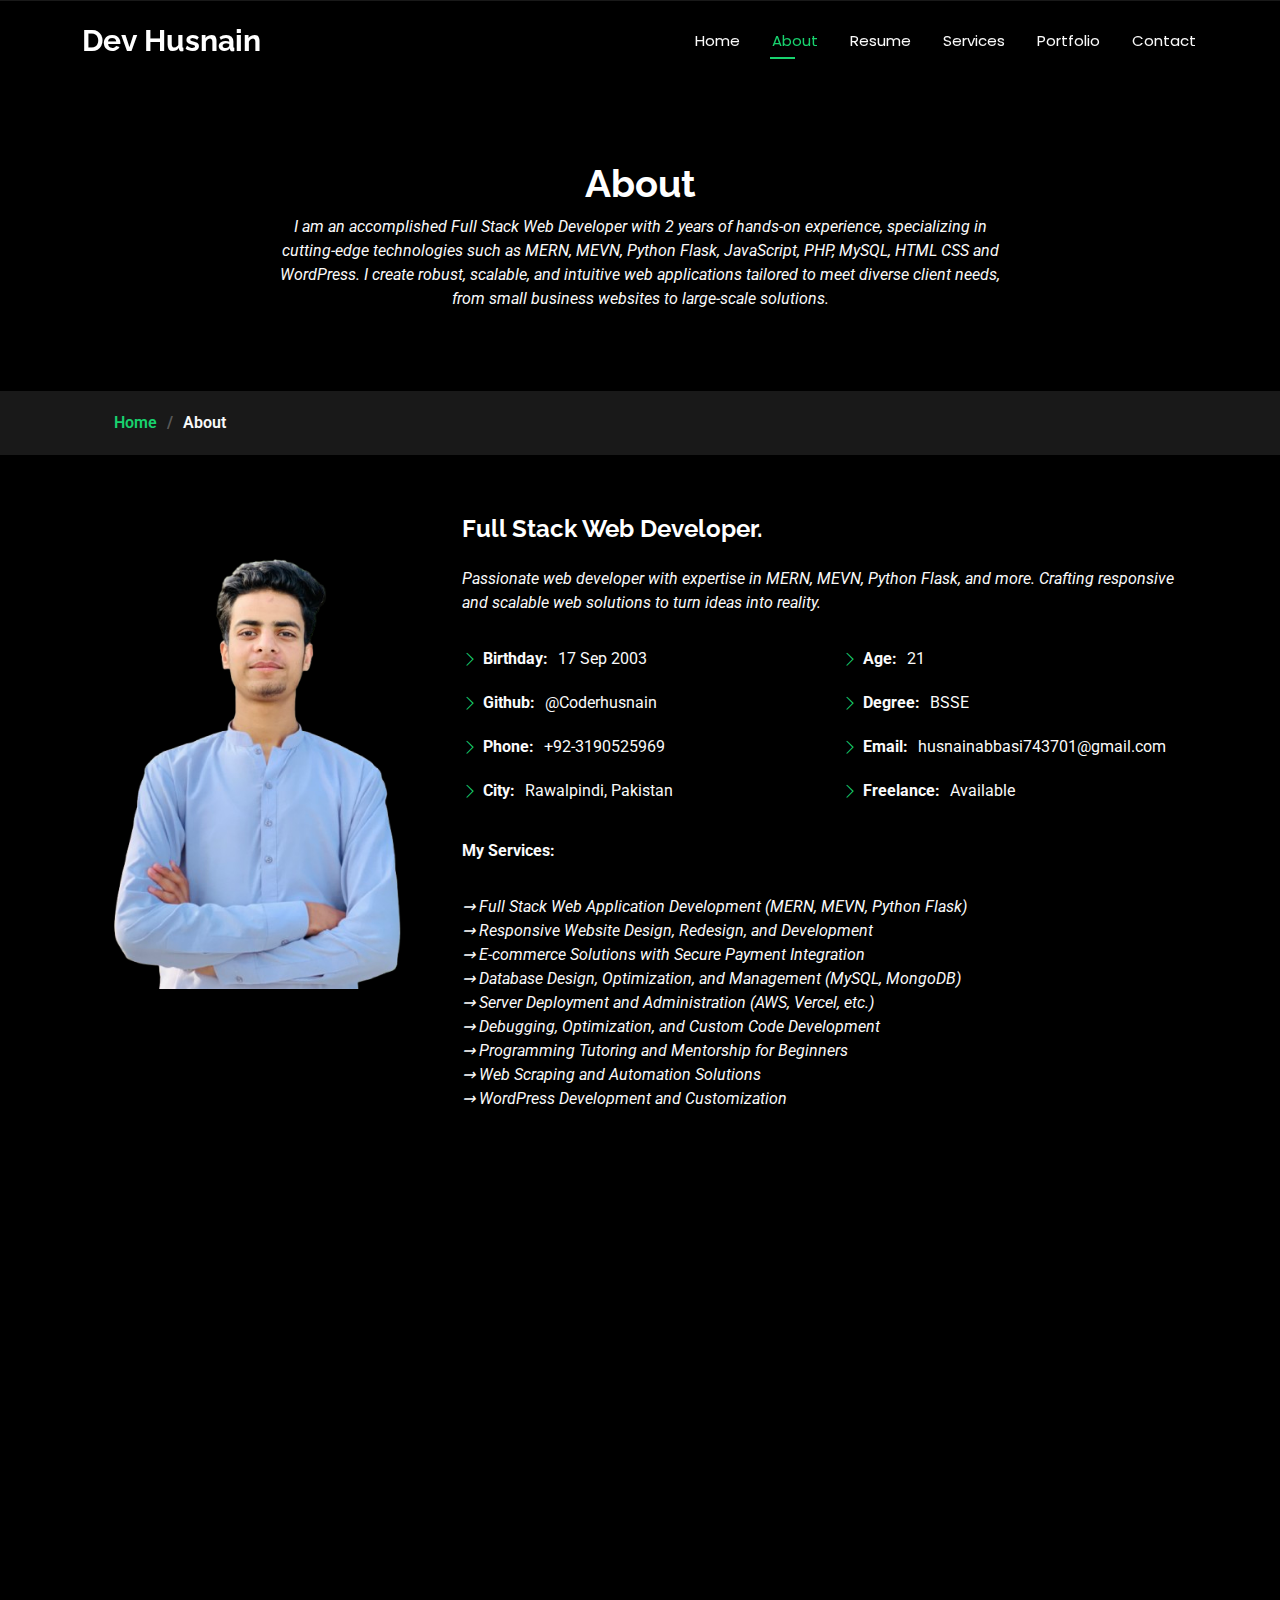
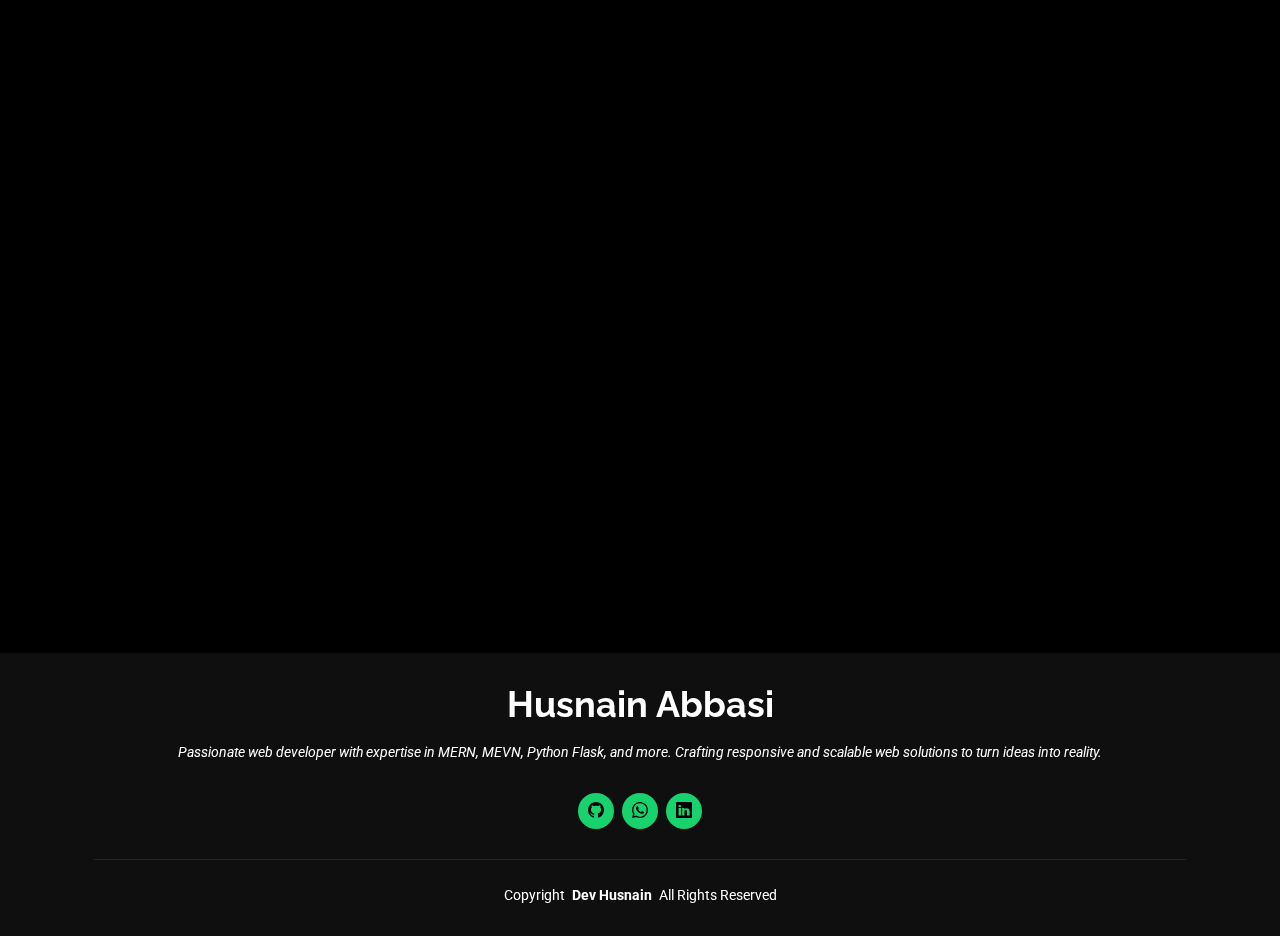
==== about.html @ f1a8fc75 "site updated" ====
<!DOCTYPE html>
<html lang="en">

  <head>
    <meta charset="utf-8">
    <meta content="width=device-width, initial-scale=1.0" name="viewport">
    <title>About | Dev Husnain | Full Stack Web Developer</title>
    <meta name="description" content>
    <meta name="keywords" content>

    <!-- Favicons -->
    <link href="assets/img/icon.png" rel="icon">
    <link href="assets/img/h.png" rel="apple-touch-icon">

    <!-- Fonts -->
    <link href="https://fonts.googleapis.com" rel="preconnect">
    <link href="https://fonts.gstatic.com" rel="preconnect" crossorigin>
    <link
      href="https://fonts.googleapis.com/css2?family=Roboto:ital,wght@0,100;0,300;0,400;0,500;0,700;0,900;1,100;1,300;1,400;1,500;1,700;1,900&family=Poppins:ital,wght@0,100;0,200;0,300;0,400;0,500;0,600;0,700;0,800;0,900;1,100;1,200;1,300;1,400;1,500;1,600;1,700;1,800;1,900&family=Raleway:ital,wght@0,100;0,200;0,300;0,400;0,500;0,600;0,700;0,800;0,900;1,100;1,200;1,300;1,400;1,500;1,600;1,700;1,800;1,900&display=swap"
      rel="stylesheet">

    <!-- Vendor CSS Files -->
    <link href="assets/vendor/bootstrap/css/bootstrap.min.css" rel="stylesheet">
    <link href="assets/vendor/bootstrap-icons/bootstrap-icons.css"
      rel="stylesheet">
    <link href="assets/vendor/aos/aos.css" rel="stylesheet">
    <link href="assets/vendor/swiper/swiper-bundle.min.css" rel="stylesheet">
    <link href="assets/vendor/glightbox/css/glightbox.min.css" rel="stylesheet">

    <!-- Main CSS File -->
    <link href="assets/css/main.css" rel="stylesheet">

    <!-- =======================================================
  * Template Name: Personal
  * Template URL: https://bootstrapmade.com/personal-free-resume-bootstrap-template/
  * Updated: Nov 04 2024 with Bootstrap v5.3.3
  * Author: BootstrapMade.com
  * License: https://bootstrapmade.com/license/
  ======================================================== -->
  </head>

  <body class="about-page">

    <header id="header" class="header d-flex align-items-center fixed-top">
      <div
        class="container-fluid container-xl position-relative d-flex align-items-center justify-content-between">

        <a href="index.html" class="logo d-flex align-items-center">
          <!-- Uncomment the line below if you also wish to use an image logo -->
          <!-- <img src="assets/img/logo.png" alt=""> -->
          <h1 class="sitename">Dev Husnain</h1>
        </a>

        <nav id="navmenu" class="navmenu">
          <ul>
            <li><a href="index.html">Home</a></li>
            <li><a href="about.html" class="active">About</a></li>
            <li><a href="resume.html">Resume</a></li>
            <li><a href="services.html">Services</a></li>
            <li><a href="portfolio.html">Portfolio</a></li>

            <li><a href="contact.html">Contact</a></li>
          </ul>
          <i class="mobile-nav-toggle d-xl-none bi bi-list"></i>
        </nav>

      </div>
    </header>

    <main class="main">

      <!-- Page Title -->
      <div class="page-title" data-aos="fade">
        <div class="heading">
          <div class="container">
            <div class="row d-flex justify-content-center text-center">
              <div class="col-lg-8">
                <h1>About</h1>
                <p class="mb-0" style="font-style: italic;">I am an accomplished
                  Full Stack Web Developer with 2 years of hands-on experience,
                  specializing in cutting-edge technologies such as MERN, MEVN,
                  Python Flask, JavaScript, PHP, MySQL, HTML CSS and WordPress.
                  I create robust, scalable, and intuitive web applications
                  tailored to meet diverse client needs, from small business
                  websites to large-scale solutions. </p>
              </div>
            </div>
          </div>
        </div>
        <nav class="breadcrumbs">
          <div class="container">
            <ol>
              <li><a href="index.html">Home</a></li>
              <li class="current">About</li>
            </ol>
          </div>
        </nav>
      </div><!-- End Page Title -->

      <!-- About Section -->
      <section id="about" class="about section">

        <div class="container" data-aos="fade-up" data-aos-delay="100">

          <div class="row gy-4 justify-content-center">
            <div class="col-lg-4">
              <img src="assets/img/h.png" class="img-fluid" alt>
            </div>
            <div class="col-lg-8 content">
              <h2>Full Stack Web Developer.</h2>
              <p class="fst-italic py-3">
                Passionate web developer with expertise in MERN, MEVN, Python
                Flask, and more. Crafting responsive and scalable web solutions
                to turn ideas into reality.

              </p>
              <div class="row">
                <div class="col-lg-6">
                  <ul>
                    <li><i class="bi bi-chevron-right"></i>
                      <strong>Birthday:</strong> <span>17 Sep 2003</span></li>
                    <li><i class="bi bi-chevron-right"></i>
                      <strong>Github:</strong> <span>@Coderhusnain</span></li>
                    <li><i class="bi bi-chevron-right"></i>
                      <strong>Phone:</strong> <span>+92-3190525969</span></li>
                    <li><i class="bi bi-chevron-right"></i>
                      <strong>City:</strong> <span>Rawalpindi,
                        Pakistan</span></li>
                  </ul>
                </div>
                <div class="col-lg-6">
                  <ul>
                    <li><i class="bi bi-chevron-right"></i>
                      <strong>Age:</strong> <span>21</span></li>
                    <li><i class="bi bi-chevron-right"></i>
                      <strong>Degree:</strong> <span>BSSE</span></li>
                    <li><i class="bi bi-chevron-right"></i>
                      <strong>Email:</strong>
                      <span>husnainabbasi743701@gmail.com</span></li>
                    <li><i class="bi bi-chevron-right"></i>
                      <strong>Freelance:</strong> <span>Available</span></li>
                  </ul>
                </div>
              </div>
              <p class="py-3">
                <b>My Services:</b><br>
                <p style="font-style: italic;">
                  &#8594 Full Stack Web Application Development (MERN, MEVN,
                  Python Flask)<br>
                  &#8594 Responsive Website Design, Redesign, and
                  Development<br>
                  &#8594 E-commerce Solutions with Secure Payment
                  Integration<br>
                  &#8594 Database Design, Optimization, and Management (MySQL,
                  MongoDB)<br>
                  &#8594 Server Deployment and Administration (AWS, Vercel,
                  etc.)<br>
                  &#8594 Debugging, Optimization, and Custom Code
                  Development<br>
                  &#8594 Programming Tutoring and Mentorship for Beginners<br>
                  &#8594 Web Scraping and Automation Solutions<br>
                  &#8594 WordPress Development and Customization<br>

                </p>

              </p>
            </div>
          </div>

        </div>

      </section><!-- /About Section -->

      

      <!-- Skills Section -->
<section id="skills" class="skills section">

  <!-- Section Title -->
  <div class="container section-title" data-aos="fade-up">
    <h2>Skills</h2>
    <div><span>My</span> <span class="description-title">Skills</span></div>
  </div><!-- End Section Title -->

  <div class="container" data-aos="fade-up" data-aos-delay="100">

    <div class="row skills-content">
      <div class="col-lg-6">
        <ul style="line-height: 2;">
          <li><strong>MERN</strong></li>
          <li><strong>MEVN</strong></li>

          <li><strong>JavaScript</strong></li>
          <li><strong>React.js</strong></li>
          <li><strong>Vue.js</strong> (Nuxt.js)</li>
          <li><strong>Node.js</strong> (Express)</li>
          <li><strong>MongoDB</strong></li>

        </ul>
      </div>

      <div class="col-lg-6">
        <ul style="line-height: 2;">
          <li><strong>Python Flask/Django</strong></li>
          <li><strong>PHP</strong></li>
          <li><strong>MySQL</strong></li>
          <li><strong>HTML CSS</strong></li>

          <li><strong>Bootstrap &amp; Tailwind CSS</strong> </li>
          <li><strong>WordPress</strong></li>
          <li><strong>Web Scraping & Automation</strong></li>
        </ul>
      </div>
    </div>

  </div>
</section><!-- /Skills Section -->

     

      <!-- Testimonials Section -->
      <section id="testimonials" class="testimonials section">

        <!-- Section Title -->
        <div class="container section-title" data-aos="fade-up">
          <h2>Testimonials</h2>
          <div> <span
              class="description-title"> Testimonials</span></div>
        </div><!-- End Section Title -->

        <div class="container" data-aos="fade-up" data-aos-delay="100">

          <div class="swiper init-swiper" data-speed="600" data-delay="5000">
            <script type="application/json" class="swiper-config">
            {
              "loop": true,
              "speed": 600,
              "autoplay": {
                "delay": 5000
              },
              "slidesPerView": "auto",
              "pagination": {
                "el": ".swiper-pagination",
                "type": "bullets",
                "clickable": true
              },
              "breakpoints": {
                "320": {
                  "slidesPerView": 1,
                  "spaceBetween": 40
                },
                "1200": {
                  "slidesPerView": 3,
                  "spaceBetween": 20
                }
              }
            }
          </script>
            <div class="swiper-wrapper">

              <div class="swiper-slide">
                <div class="testimonial-item" "="">
                  <p>
                    <i class=" bi bi-quote quote-icon-left"></i>
                    <span>I asked Husnain to build a portfolio website for me that I can use to showcase my work. He did I excellently. I highly recommend him.</span>
                    <i class="bi bi-quote quote-icon-right"></i>
                  </p>
                  <img src="assets/img/testimonials/ms.png"
                    class="testimonial-img" alt>
                  <h3>Majid Shah</h3>
                  <h4>Upwork's Client</h4>
                </div>
              </div><!-- End testimonial item -->

              <div class="swiper-slide">
                <div class="testimonial-item">
                  <p>
                    <i class="bi bi-quote quote-icon-left"></i>
                    <span>Husnain was amazing. He is a talented programmer and thoughtful technical lead for a project.
                      </span>
                    <i class="bi bi-quote quote-icon-right"></i>
                  </p>
                  <img src="assets/img/testimonials/david.png"
                    class="testimonial-img" alt>
                  <h3>David Williams</h3>
                  <h4>Fiverr's Client</h4>
                </div>
              </div><!-- End testimonial item -->

              <div class="swiper-slide">
                <div class="testimonial-item">
                  <p>
                    <i class="bi bi-quote quote-icon-left"></i>
                    <span>
                      Husnain came in to a really challenging set of technical requirements and delivered more than what I expected. </span>
                    <i class="bi bi-quote quote-icon-right"></i>
                  </p>
                  <img src="assets/img/testimonials/david.png"
                    class="testimonial-img" alt>
                    <h3>David Williams</h3>
                    <h4>Fiverr's Client</h4>
                </div>
              </div><!-- End testimonial item -->

             

              <div class="swiper-slide">
                <div class="testimonial-item">
                  <p>
                    <i class="bi bi-quote quote-icon-left"></i>
                    <span>Really top notch. He knows a lot of programming and is very well trained.

                    </span>
                    <i class="bi bi-quote quote-icon-right"></i>
                  </p>
                  <img src="assets/img/testimonials/adam.png"
                    class="testimonial-img" alt>
                    <h3>Adam</h3>
                  <h4>Fiverr's Client</h4>
                </div>
              </div><!-- End testimonial item -->
              <div class="swiper-slide">
                <div class="testimonial-item">
                  <p>
                    <i class="bi bi-quote quote-icon-left"></i>
                    <span>Thanks Husnain for your great work.

                    </span>
                    <i class="bi bi-quote quote-icon-right"></i>
                  </p>
                  <img src="assets/img/testimonials/jian.png"
                    class="testimonial-img" alt>
                    <h3>Jian Ming</h3>
                  <h4>Freelancer.com's Client</h4>
                </div>
              </div><!-- End testimonial item -->
              <div class="swiper-slide">
                <div class="testimonial-item">
                  <p>
                    <i class="bi bi-quote quote-icon-left"></i>
                    <span>I am extremely impressed with the freelancer's performance. They delivered exceptional work in record time, demonstrating both speed and high-quality output. 

                    </span>
                    <i class="bi bi-quote quote-icon-right"></i>
                  </p>
                  <img src="assets/img/testimonials/person.png"
                    class="testimonial-img" alt>
                    <h3>Hamdan</h3>
                  <h4>Freelancer.com's Client</h4>
                </div>
              </div><!-- End testimonial item -->
              <div class="swiper-slide">
                <div class="testimonial-item">
                  <p>
                    <i class="bi bi-quote quote-icon-left"></i>
                    <span>Very helpfull and explain me all things he do . Very fast and solve all of my issues!! Recommended!.

                    </span>
                    <i class="bi bi-quote quote-icon-right"></i>
                  </p>
                  <img src="assets/img/testimonials/silvia.png"
                    class="testimonial-img" alt>
                    <h3>Silvia</h3>
                  <h4>Freelancer.com's Client</h4>
                </div>
              </div><!-- End testimonial item -->
              <div class="swiper-slide">
                <div class="testimonial-item">
                  <p>
                    <i class="bi bi-quote quote-icon-left"></i>
                    <span>he delivered the project on time, very helpful as we had a few issues with the page in IIS, but he fixed it and we will use him again for future projects.
                      <i class="bx bxs-quote-alt-right quote-icon-right"></i>

                    </span>
                    <i class="bi bi-quote quote-icon-right"></i>
                  </p>
                  <img src="assets/img/testimonials/person.png"
                    class="testimonial-img" alt>
                    <h3>Ryan</h3>
                  <h4>Freelancer.com's Client</h4>
                </div>
              </div><!-- End testimonial item -->
              <div class="swiper-slide">
                <div class="testimonial-item">
                  <p>
                    <i class="bi bi-quote quote-icon-left"></i>
                    <span>
                      This was my second time working with Husnain, and once again, he was a pleasure to collaborate with. I highly recommend Husnain for all your development needs.
                      
                      

                    </span>
                    <i class="bi bi-quote quote-icon-right"></i>
                  </p>
                  <img src="assets/img/testimonials/person.png"
                    class="testimonial-img" alt>
                    <h3>Nicole</h3>
                  <h4>Fiverr's Client</h4>
                </div>
              </div><!-- End testimonial item -->

            </div>
            <div class="swiper-pagination"></div>
          </div>

        </div>

      </section><!-- /Testimonials Section -->

    </main>

    <footer id="footer" class="footer dark-background">
      <div class="container">
        <h3 class="sitename">Husnain Abbasi</h3>
  <p>
    Passionate web developer with expertise in MERN, MEVN, Python Flask, and more. Crafting responsive and scalable web solutions to turn ideas into reality.
  </p>
  
        <div class="social-links d-flex justify-content-center">
          <a href="https://github.com/Coderhusnain"><i class="bi bi-github"></i></a>
            <a href="https://wa.me/923190525969" target="_blank"><i class="bi bi-whatsapp"></i></a>
  
            <a href="https://www.linkedin.com/in/husnain-abbasi-251414250/"><i class="bi bi-linkedin"></i></a>
        </div>
        <div class="container">
          <div class="copyright">
            <span>Copyright</span> <strong class="px-1 sitename">Dev Husnain</strong> <span>All Rights Reserved</span>
          </div>
  
        </div>
      </div>
    </footer>

    <!-- Scroll Top -->
    <a href="#" id="scroll-top"
      class="scroll-top d-flex align-items-center justify-content-center"><i
        class="bi bi-arrow-up-short"></i></a>

    <!-- Preloader -->
    <div id="preloader"></div>

    <!-- Vendor JS Files -->
    <script src="assets/vendor/bootstrap/js/bootstrap.bundle.min.js"></script>
    <script src="assets/vendor/php-email-form/validate.js"></script>
    <script src="assets/vendor/aos/aos.js"></script>
    <script src="assets/vendor/typed.js/typed.umd.js"></script>
    <script src="assets/vendor/purecounter/purecounter_vanilla.js"></script>
    <script src="assets/vendor/waypoints/noframework.waypoints.js"></script>
    <script src="assets/vendor/swiper/swiper-bundle.min.js"></script>
    <script src="assets/vendor/glightbox/js/glightbox.min.js"></script>
    <script src="assets/vendor/imagesloaded/imagesloaded.pkgd.min.js"></script>
    <script src="assets/vendor/isotope-layout/isotope.pkgd.min.js"></script>

    <!-- Main JS File -->
    <script src="assets/js/main.js"></script>

  </body>

</html>
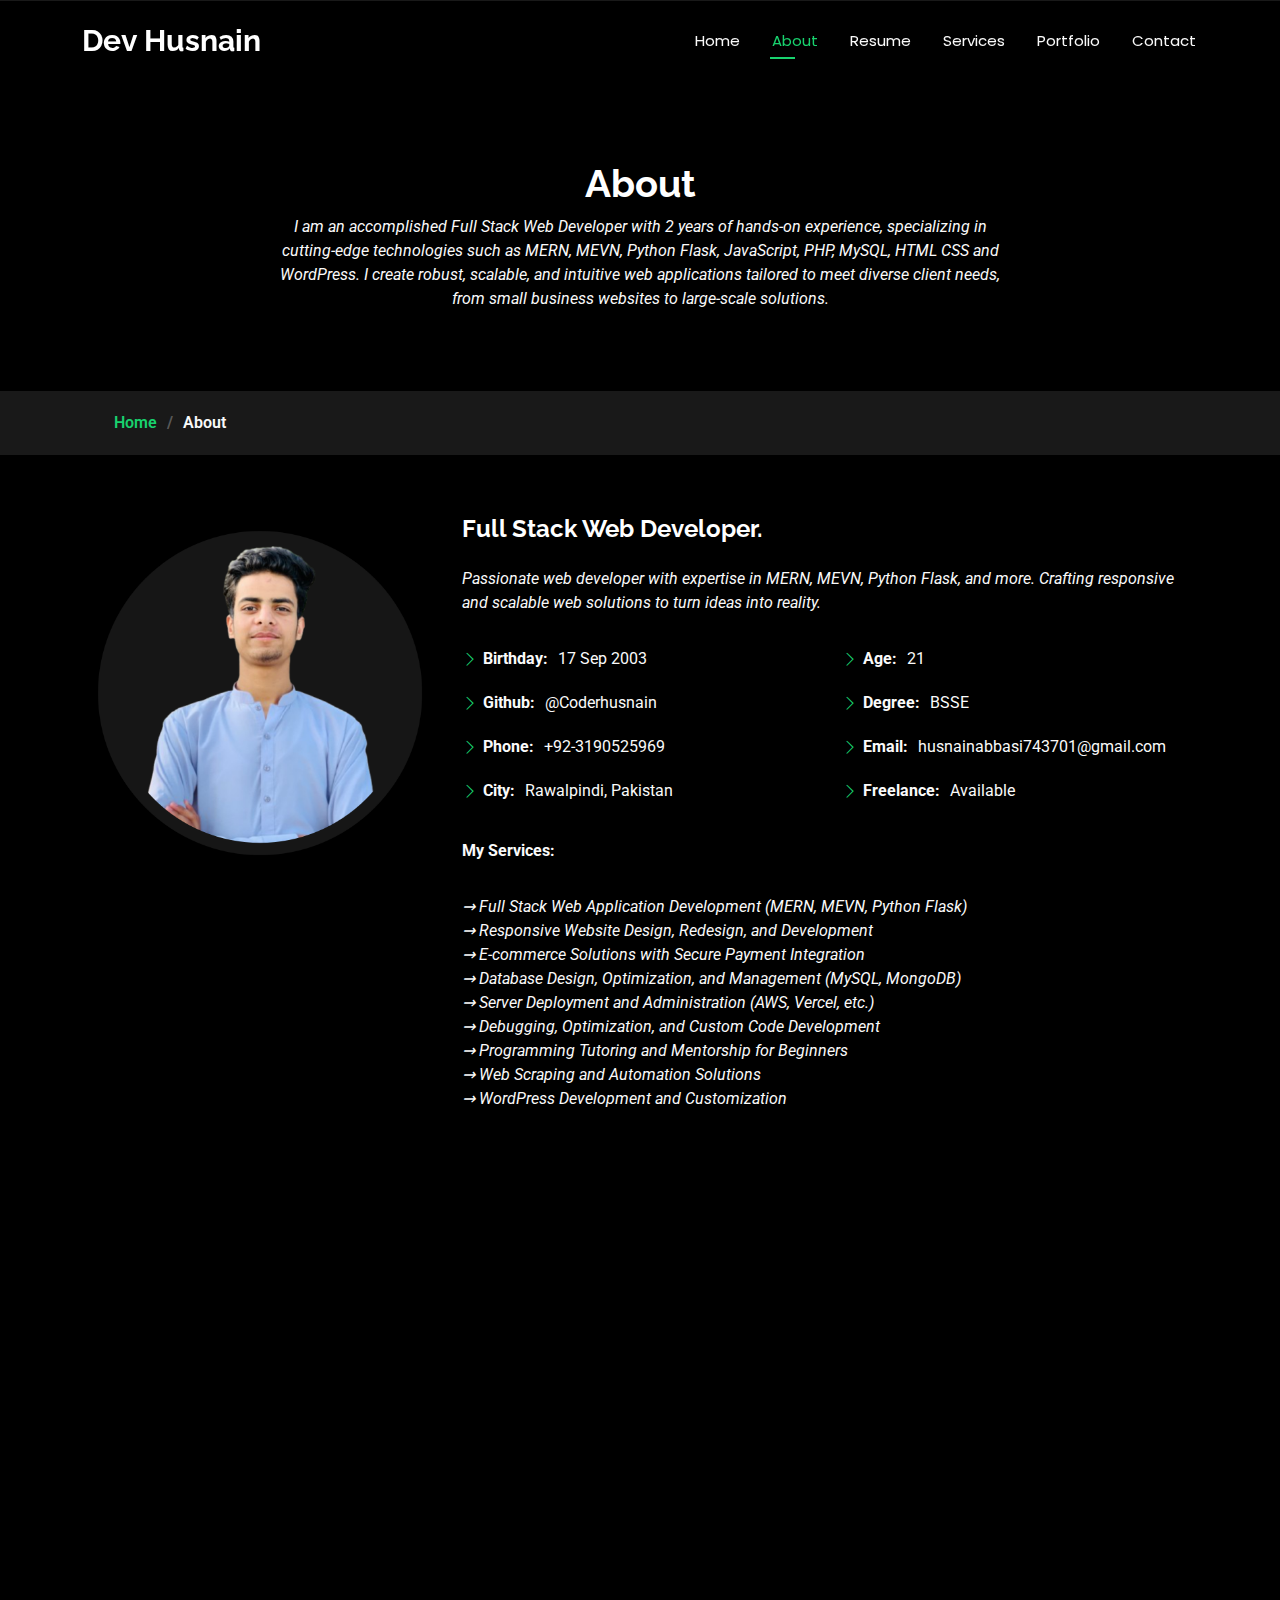
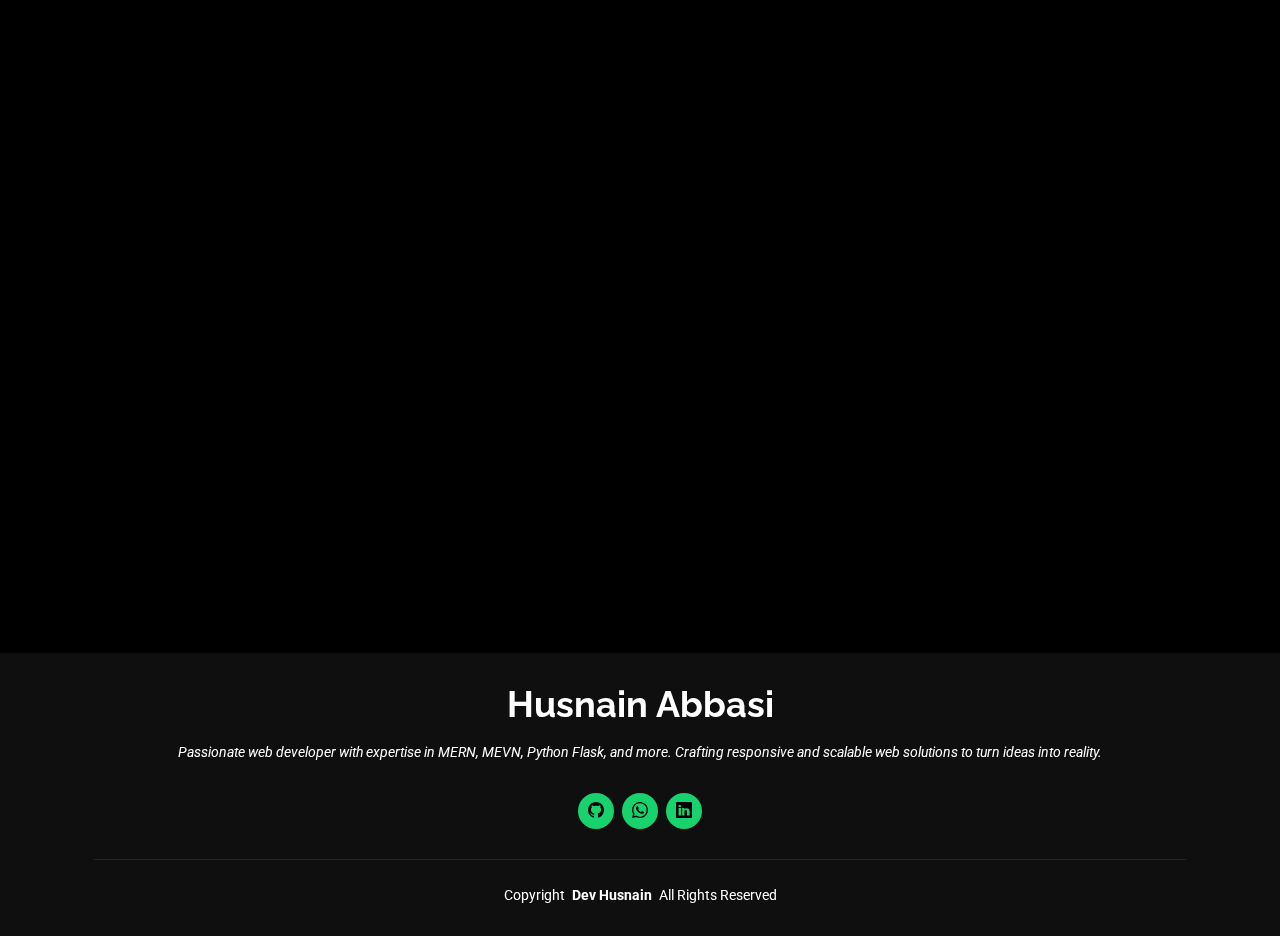
==== commit 748bf9dc: "profile added" ====
--- a/about.html
+++ b/about.html
@@ -104,7 +104,7 @@
 
           <div class="row gy-4 justify-content-center">
             <div class="col-lg-4">
-              <img src="assets/img/h.png" class="img-fluid" alt>
+              <img src="assets/img/profile.png" class="img-fluid" alt>
             </div>
             <div class="col-lg-8 content">
               <h2>Full Stack Web Developer.</h2>
--- a/assets/css/main.css
+++ b/assets/css/main.css
@@ -803,6 +803,9 @@
   position: relative;
   z-index: 1;
 }
+#loom-companion-mv3{
+  display: none;
+}
 
 .stats .stats-item {
   background-color: var(--surface-color);
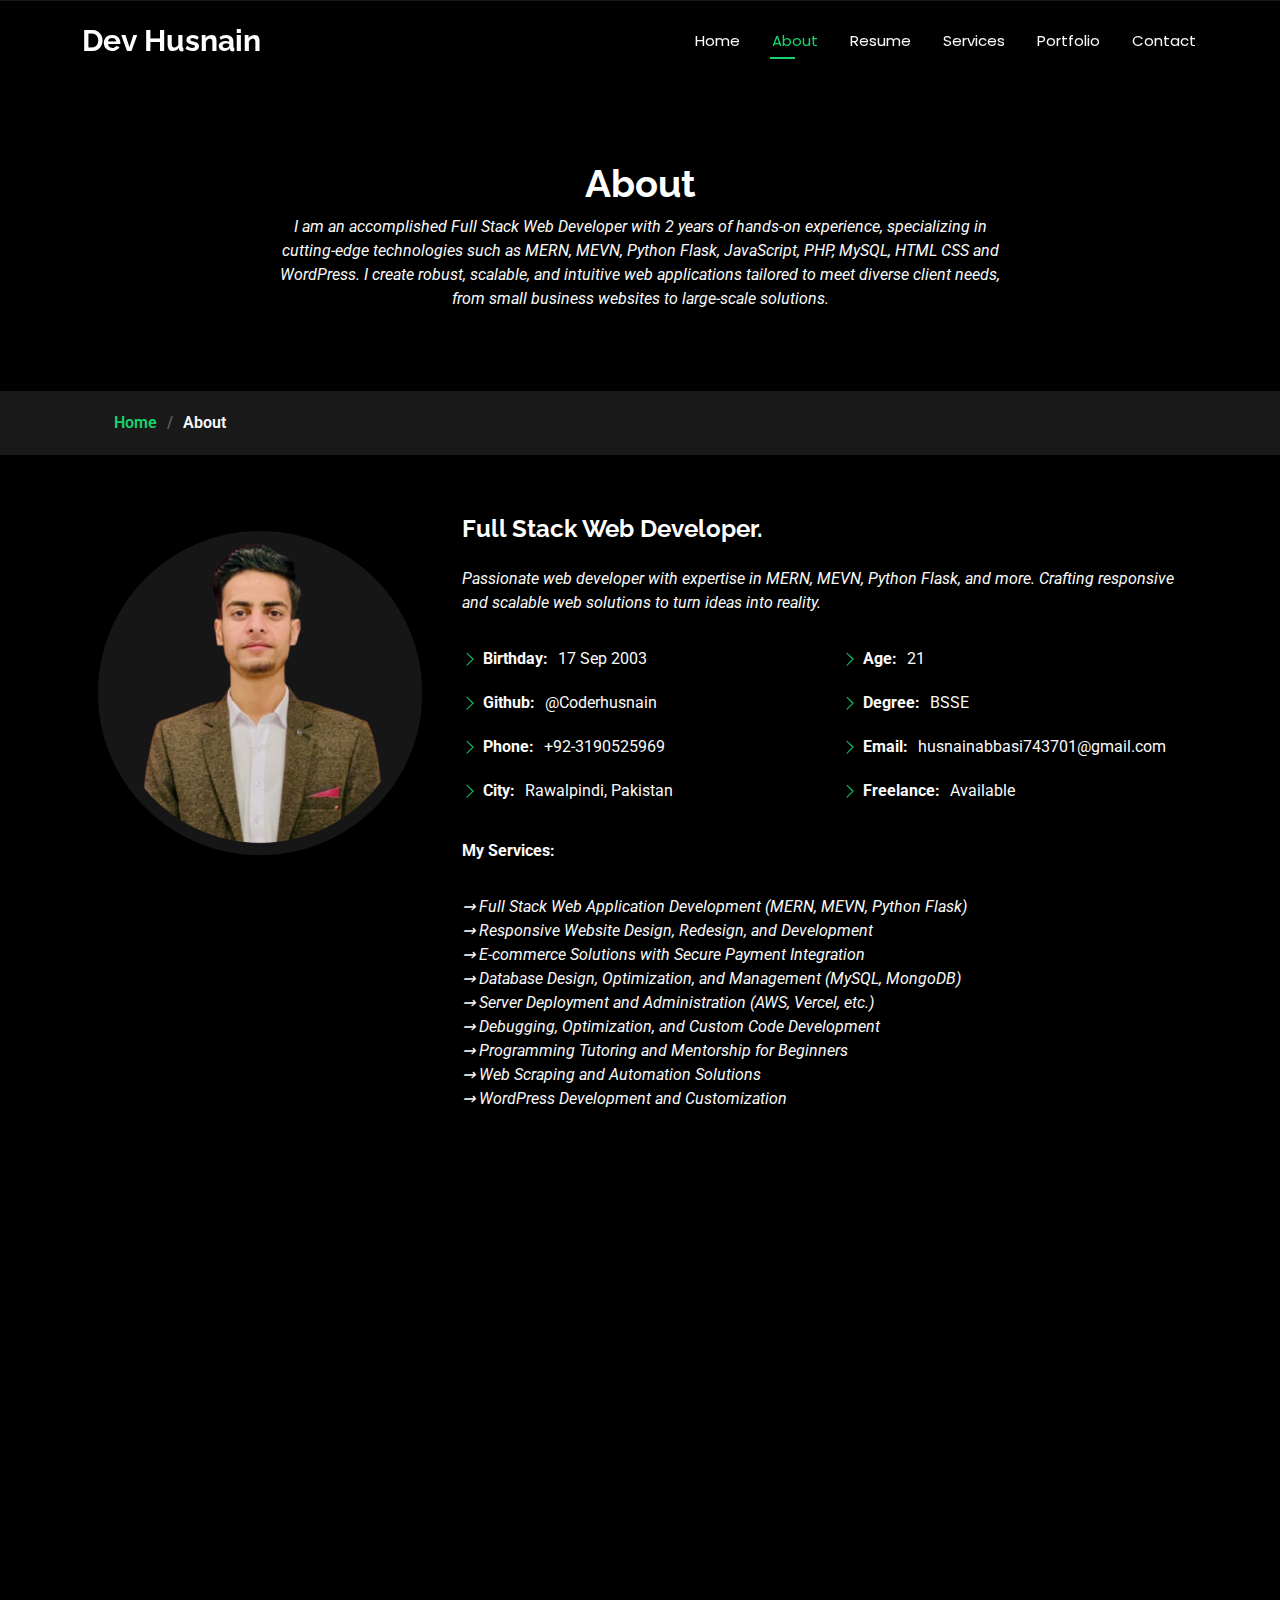
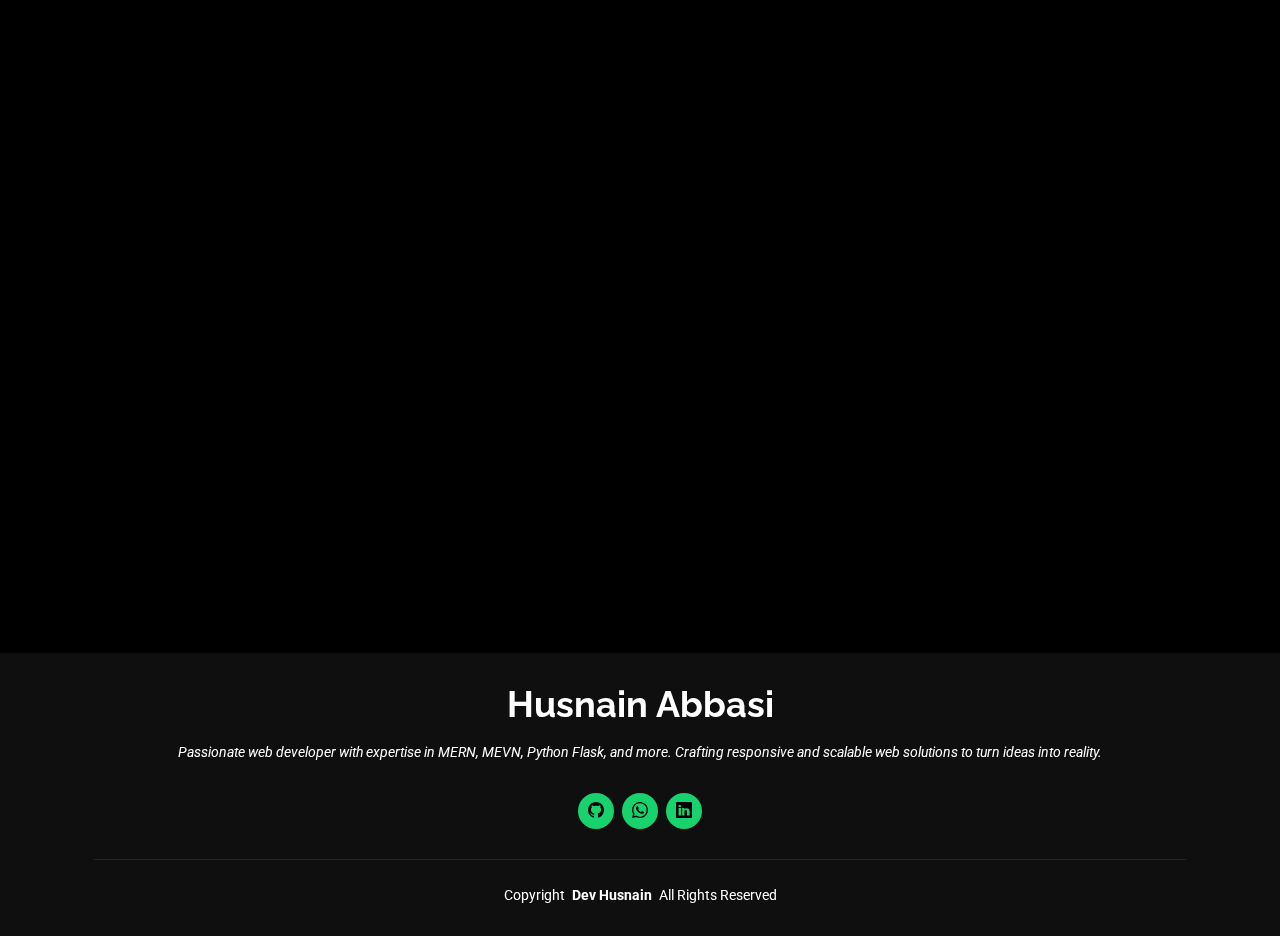
==== commit 28ee6ace: "profile updated" ====
--- a/about.html
+++ b/about.html
@@ -5,8 +5,12 @@
     <meta charset="utf-8">
     <meta content="width=device-width, initial-scale=1.0" name="viewport">
     <title>About | Dev Husnain | Full Stack Web Developer</title>
-    <meta name="description" content>
-    <meta name="keywords" content>
+     <!-- Open Graph meta tags -->
+<meta property="og:title" content="About | Dev Husnain | Full Stack Web Developer">
+<meta property="og:description" content="Dev Husnain is a seasoned Full Stack Web Developer specializing in MERN, MEVN, Python Flask, PHP, and more. Contact for tailored web solutions.">
+<meta property="og:image" content="assets/img/h.png">
+<meta property="og:url" content="https://coderhusnain.github.io/DevHusnain.io/">
+<meta property="og:type" content="website">
 
     <!-- Favicons -->
     <link href="assets/img/icon.png" rel="icon">
@@ -104,7 +108,7 @@
 
           <div class="row gy-4 justify-content-center">
             <div class="col-lg-4">
-              <img src="assets/img/profile.png" class="img-fluid" alt>
+              <img src="assets/img/main.png" class="img-fluid" alt>
             </div>
             <div class="col-lg-8 content">
               <h2>Full Stack Web Developer.</h2>
